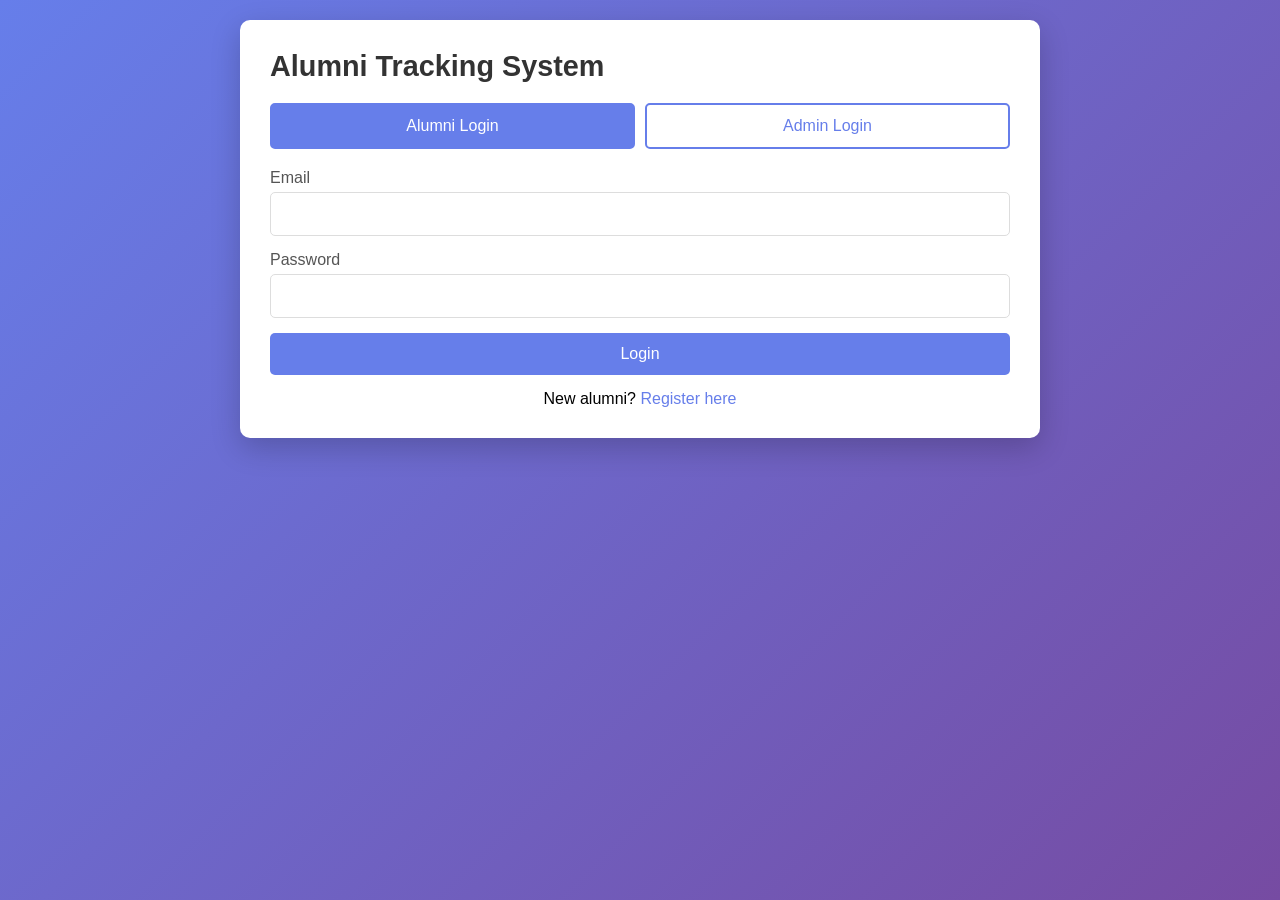
==== frontend/index.html @ 406fd1eb "Initialize project" ====
<!DOCTYPE html>
<html lang="en">
<head>
    <meta charset="UTF-8">
    <meta name="viewport" content="width=device-width, initial-scale=1.0">
    <title>Alumni Tracking System</title>
    <link rel="stylesheet" href="css/styles.css">
</head>
<body>
    <div class="container">
        <div class="card">
            <h1>Alumni Tracking System</h1>
            <div class="tabs">
                <button class="tab-btn active" data-tab="alumni">Alumni Login</button>
                <button class="tab-btn" data-tab="admin">Admin Login</button>
            </div>
            
            <form id="loginForm">
                <div class="form-group">
                    <label for="email">Email</label>
                    <input type="email" id="email" name="email" required>
                </div>
                <div class="form-group">
                    <label for="password">Password</label>
                    <input type="password" id="password" name="password" required>
                </div>
                <button type="submit" class="btn btn-primary">Login</button>
            </form>
            
            <p class="text-center mt-3">
                New alumni? <a href="register.html">Register here</a>
            </p>
        </div>
    </div>
    <script src="js/api.js"></script>
    <script src="js/auth.js"></script>
    <script>
        window.onerror = function(msg, url, line, col, error) {
            console.error('Global error:', msg, 'at line', line);
            alert('JavaScript error: ' + msg);
            return true;
        };
    </script>
</body>
</html>
---- frontend/css/styles.css ----
* {
    margin: 0;
    padding: 0;
    box-sizing: border-box;
}

body {
    font-family: -apple-system, BlinkMacSystemFont, 'Segoe UI', Roboto, Oxygen, Ubuntu, sans-serif;
    background: linear-gradient(135deg, #667eea 0%, #764ba2 100%);
    min-height: 100vh;
    padding: 20px;
}

.container {
    max-width: 800px;
    margin: 0 auto;
}

.card {
    background: white;
    border-radius: 10px;
    padding: 30px;
    box-shadow: 0 10px 30px rgba(0, 0, 0, 0.2);
}

h1 {
    color: #333;
    margin-bottom: 20px;
    font-size: 1.8rem;
}

.header-row {
    display: flex;
    justify-content: space-between;
    align-items: center;
    margin-bottom: 20px;
}

.header-row h1 {
    margin-bottom: 0;
}

.tabs {
    display: flex;
    gap: 10px;
    margin-bottom: 20px;
}

.tab-btn {
    flex: 1;
    padding: 12px;
    border: 2px solid #667eea;
    background: transparent;
    color: #667eea;
    border-radius: 5px;
    cursor: pointer;
    font-size: 1rem;
    transition: all 0.3s ease;
}

.tab-btn.active {
    background: #667eea;
    color: white;
}

.form-group {
    margin-bottom: 15px;
}

label {
    display: block;
    margin-bottom: 5px;
    color: #555;
    font-weight: 500;
}

input, textarea {
    width: 100%;
    padding: 12px;
    border: 1px solid #ddd;
    border-radius: 5px;
    font-size: 1rem;
    transition: border-color 0.3s ease;
}

input:focus, textarea:focus {
    outline: none;
    border-color: #667eea;
}

.btn {
    padding: 12px 24px;
    border: none;
    border-radius: 5px;
    font-size: 1rem;
    cursor: pointer;
    transition: all 0.3s ease;
    width: 100%;
}

.btn-primary {
    background: #667eea;
    color: white;
}

.btn-primary:hover {
    background: #5568d3;
}

.btn-secondary {
    background: #6c757d;
    color: white;
    width: auto;
}

.btn-secondary:hover {
    background: #5a6268;
}

.btn-success {
    background: #28a745;
    color: white;
    padding: 8px 16px;
    width: auto;
}

.btn-success:hover {
    background: #218838;
}

.btn-danger {
    background: #dc3545;
    color: white;
    padding: 8px 16px;
    width: auto;
}

.btn-danger:hover {
    background: #c82333;
}

.btn:disabled {
    opacity: 0.6;
    cursor: not-allowed;
}

.text-center {
    text-align: center;
}

.mt-3 {
    margin-top: 15px;
}

a {
    color: #667eea;
    text-decoration: none;
}

a:hover {
    text-decoration: underline;
}

.alert {
    padding: 12px;
    border-radius: 5px;
    margin-bottom: 15px;
}

.alert-success {
    background: #d4edda;
    color: #155724;
    border: 1px solid #c3e6cb;
}

.alert-error {
    background: #f8d7da;
    color: #721c24;
    border: 1px solid #f5c6cb;
}

table {
    width: 100%;
    border-collapse: collapse;
    margin-top: 20px;
}

th, td {
    padding: 12px;
    text-align: left;
    border-bottom: 1px solid #ddd;
}

th {
    background: #f8f9fa;
    font-weight: 600;
    color: #333;
}

tr:hover {
    background: #f8f9fa;
}

.status-pending {
    color: #ffc107;
    font-weight: 600;
}

.status-approved {
    color: #28a745;
    font-weight: 600;
}

.status-rejected {
    color: #dc3545;
    font-weight: 600;
}

.actions {
    display: flex;
    gap: 8px;
}
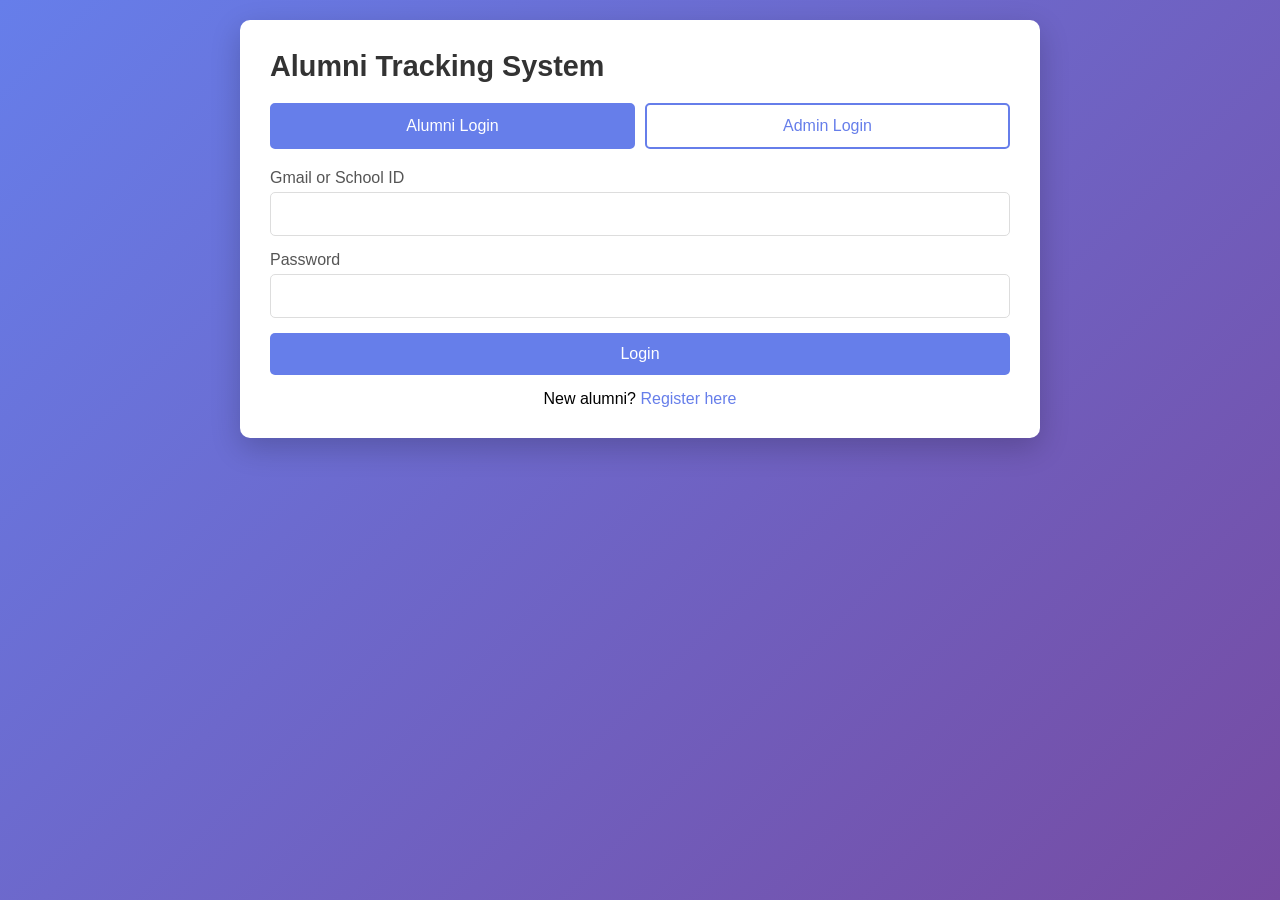
==== commit 661e781c: "added other features" ====
--- a/frontend/index.html
+++ b/frontend/index.html
@@ -17,8 +17,8 @@
             
             <form id="loginForm">
                 <div class="form-group">
-                    <label for="email">Email</label>
-                    <input type="email" id="email" name="email" required>
+                    <label for="email">Gmail or School ID</label>
+                    <input type="text" id="email" name="email" required>
                 </div>
                 <div class="form-group">
                     <label for="password">Password</label>
--- a/frontend/css/styles.css
+++ b/frontend/css/styles.css
@@ -74,7 +74,7 @@
     font-weight: 500;
 }
 
-input, textarea {
+input, textarea, select {
     width: 100%;
     padding: 12px;
     border: 1px solid #ddd;
@@ -83,9 +83,23 @@
     transition: border-color 0.3s ease;
 }
 
-input:focus, textarea:focus {
+input:focus, textarea:focus, select:focus {
     outline: none;
     border-color: #667eea;
+}
+
+.input-with-select {
+    display: flex;
+    gap: 10px;
+}
+
+.input-with-select input {
+    flex: 1;
+}
+
+.input-with-select select {
+    width: 100px;
+    cursor: pointer;
 }
 
 .btn {
@@ -219,4 +233,276 @@
 .actions {
     display: flex;
     gap: 8px;
-}
+    flex-wrap: nowrap;
+    align-items: center;
+}
+
+.table-container {
+    overflow-x: auto;
+    margin-top: 20px;
+}
+
+table {
+    width: 100%;
+    min-width: 900px;
+}
+
+.header {
+    background: white;
+    box-shadow: 0 2px 10px rgba(0, 0, 0, 0.1);
+    position: sticky;
+    top: 0;
+    z-index: 100;
+    margin: -20px -20px 20px -20px;
+    padding: 0 20px;
+}
+
+.header-content {
+    max-width: 1200px;
+    margin: 0 auto;
+    display: flex;
+    justify-content: space-between;
+    align-items: center;
+    height: 60px;
+}
+
+.logo {
+    color: #667eea;
+    font-size: 1.4rem;
+    margin: 0;
+}
+
+.nav {
+    display: flex;
+    align-items: center;
+    gap: 20px;
+}
+
+.nav-link {
+    color: #555;
+    text-decoration: none;
+    padding: 8px 12px;
+    border-radius: 5px;
+    transition: all 0.3s ease;
+}
+
+.nav-link:hover {
+    background: #f0f0f0;
+    text-decoration: none;
+}
+
+.nav-link.active {
+    background: #667eea;
+    color: white;
+}
+
+.main-content {
+    max-width: 1000px;
+}
+
+.welcome-text {
+    color: #666;
+    font-size: 1.1rem;
+    line-height: 1.6;
+}
+
+.profile-card {
+    display: flex;
+    gap: 30px;
+    margin-top: 20px;
+}
+
+.profile-photo {
+    flex-shrink: 0;
+}
+
+.photo-placeholder {
+    width: 180px;
+    height: 180px;
+    border-radius: 10px;
+    background: linear-gradient(135deg, #667eea 0%, #764ba2 100%);
+    display: flex;
+    align-items: center;
+    justify-content: center;
+    color: white;
+    font-size: 1.2rem;
+}
+
+.photo-placeholder.small {
+    width: 80px;
+    height: 80px;
+    font-size: 1rem;
+    border-radius: 50%;
+}
+
+.profile-details {
+    flex: 1;
+}
+
+.detail-row {
+    display: flex;
+    padding: 12px 0;
+    border-bottom: 1px solid #eee;
+}
+
+.detail-row:last-child {
+    border-bottom: none;
+}
+
+.detail-row label {
+    width: 150px;
+    font-weight: 600;
+    color: #333;
+}
+
+.detail-row span {
+    color: #666;
+}
+
+.status-badge {
+    padding: 12px 20px;
+    border-radius: 5px;
+    margin-bottom: 20px;
+    font-weight: 600;
+    text-align: center;
+}
+
+.badge-pending {
+    background: #fff3cd;
+    color: #856404;
+    border: 1px solid #ffeeba;
+}
+
+.badge-approved {
+    background: #d4edda;
+    color: #155724;
+    border: 1px solid #c3e6cb;
+}
+
+.badge-rejected {
+    background: #f8d7da;
+    color: #721c24;
+    border: 1px solid #f5c6cb;
+}
+
+.gallery-subtitle {
+    color: #666;
+    margin-bottom: 20px;
+}
+
+.gallery-grid {
+    display: grid;
+    grid-template-columns: repeat(auto-fill, minmax(250px, 1fr));
+    gap: 20px;
+    margin-top: 20px;
+}
+
+.alumni-card {
+    background: #f8f9fa;
+    border-radius: 10px;
+    padding: 20px;
+    text-align: center;
+    transition: transform 0.3s ease, box-shadow 0.3s ease;
+}
+
+.alumni-card:hover {
+    transform: translateY(-5px);
+    box-shadow: 0 5px 20px rgba(0, 0, 0, 0.1);
+}
+
+.alumni-photo {
+    margin-bottom: 15px;
+}
+
+.alumni-name {
+    color: #333;
+    font-size: 1.1rem;
+    margin-bottom: 5px;
+}
+
+.alumni-course {
+    color: #667eea;
+    font-weight: 600;
+    margin-bottom: 5px;
+}
+
+.alumni-year {
+    color: #888;
+    font-size: 0.9rem;
+    margin-bottom: 10px;
+}
+
+.alumni-work {
+    color: #666;
+    font-size: 0.9rem;
+    line-height: 1.4;
+}
+
+.no-alumni {
+    text-align: center;
+    padding: 40px;
+    color: #888;
+}
+
+.loading, .error {
+    text-align: center;
+    padding: 40px;
+    color: #888;
+}
+
+.error {
+    color: #dc3545;
+}
+
+.btn-sm {
+    padding: 6px 16px;
+    font-size: 0.9rem;
+}
+
+.form-row {
+    display: grid;
+    grid-template-columns: repeat(auto-fit, minmax(150px, 1fr));
+    gap: 15px;
+}
+
+.status-employed {
+    color: #28a745;
+    font-weight: 600;
+}
+
+.status-unemployed {
+    color: #dc3545;
+    font-weight: 600;
+}
+
+@media (max-width: 768px) {
+    .header-content {
+        flex-direction: column;
+        height: auto;
+        padding: 15px 0;
+        gap: 15px;
+    }
+    
+    .nav {
+        flex-wrap: wrap;
+        justify-content: center;
+    }
+    
+    .profile-card {
+        flex-direction: column;
+    }
+    
+    .photo-placeholder {
+        width: 150px;
+        height: 150px;
+    }
+    
+    .detail-row {
+        flex-direction: column;
+    }
+    
+    .detail-row label {
+        width: 100%;
+        margin-bottom: 5px;
+    }
+}
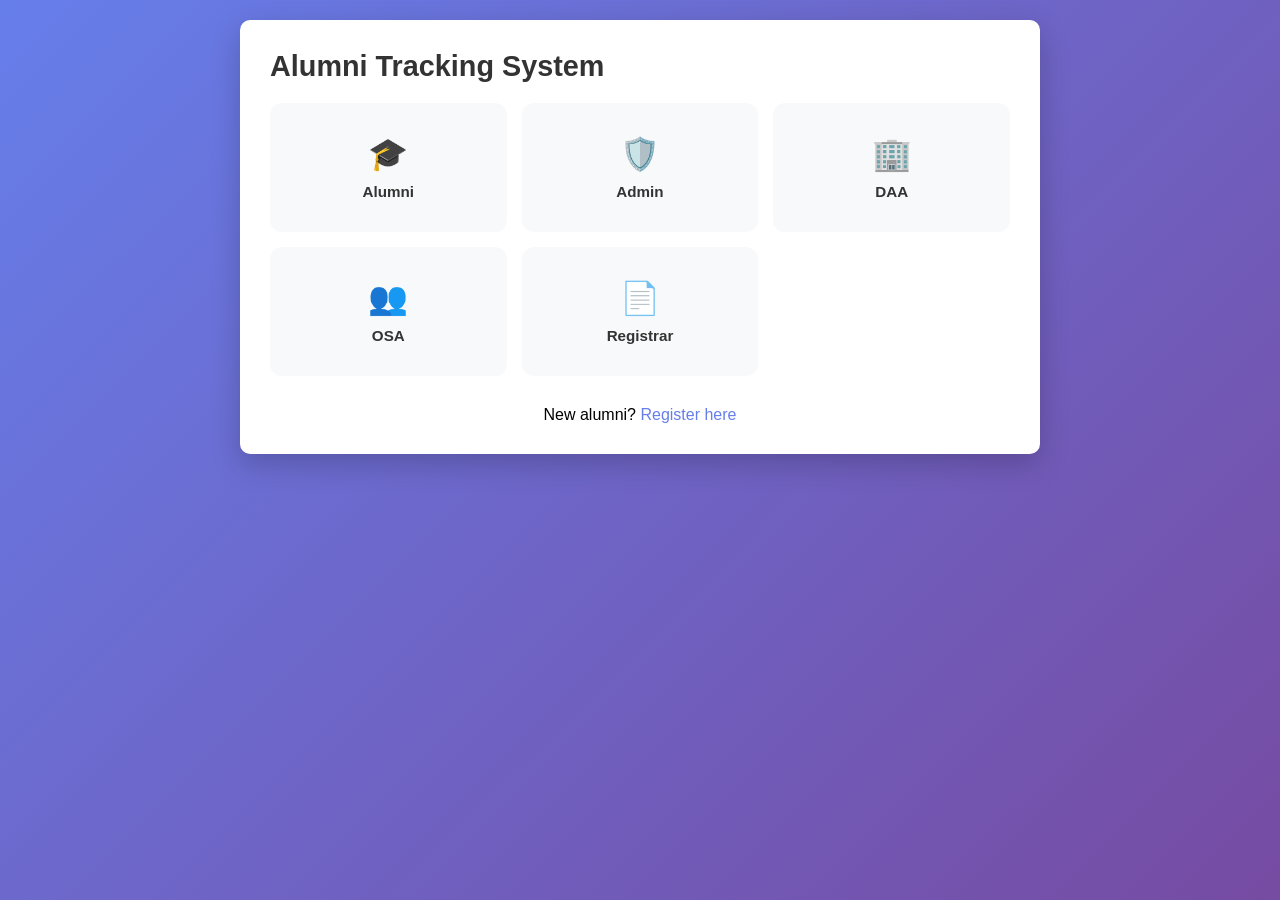
==== commit da0eb813: "login" ====
--- a/frontend/index.html
+++ b/frontend/index.html
@@ -5,29 +5,119 @@
     <meta name="viewport" content="width=device-width, initial-scale=1.0">
     <title>Alumni Tracking System</title>
     <link rel="stylesheet" href="css/styles.css">
+    <style>
+        .role-selection {
+            display: grid;
+            grid-template-columns: repeat(3, 1fr);
+            gap: 15px;
+            margin-bottom: 30px;
+        }
+        @media (max-width: 500px) {
+            .role-selection {
+                grid-template-columns: repeat(2, 1fr);
+            }
+        }
+        .role-card {
+            background: #f8f9fa;
+            border: 2px solid transparent;
+            border-radius: 12px;
+            padding: 30px 15px;
+            text-align: center;
+            cursor: pointer;
+            transition: all 0.3s ease;
+            display: flex;
+            flex-direction: column;
+            align-items: center;
+            justify-content: center;
+            min-height: 120px;
+        }
+        }
+        .role-card:hover {
+            border-color: #667eea;
+            transform: translateY(-3px);
+            box-shadow: 0 5px 15px rgba(0,0,0,0.1);
+        }
+        .role-card.active {
+            border-color: #667eea;
+            background: #f0f4ff;
+        }
+        .role-card .icon {
+            font-size: 2rem;
+            margin-bottom: 10px;
+            display: block;
+        }
+        .role-card .role-name {
+            font-weight: 600;
+            color: #333;
+            font-size: 0.95rem;
+        }
+        .login-section {
+            display: none;
+        }
+        .login-section.visible {
+            display: block;
+        }
+        .back-btn {
+            background: none;
+            border: none;
+            color: #667eea;
+            cursor: pointer;
+            font-size: 0.9rem;
+            margin-bottom: 20px;
+            padding: 0;
+            text-decoration: underline;
+        }
+        .back-btn:hover {
+            color: #5568d3;
+        }
+    </style>
 </head>
 <body>
     <div class="container">
         <div class="card">
             <h1>Alumni Tracking System</h1>
-            <div class="tabs">
-                <button class="tab-btn active" data-tab="alumni">Alumni Login</button>
-                <button class="tab-btn" data-tab="admin">Admin Login</button>
+            
+            <div class="role-selection" id="roleSelection">
+                <div class="role-card" data-role="alumni">
+                    <span class="icon">🎓</span>
+                    <span class="role-name">Alumni</span>
+                </div>
+                <div class="role-card" data-role="admin">
+                    <span class="icon">🛡️</span>
+                    <span class="role-name">Admin</span>
+                </div>
+                <div class="role-card" data-role="daa">
+                    <span class="icon">🏢</span>
+                    <span class="role-name">DAA</span>
+                </div>
+                <div class="role-card" data-role="osa">
+                    <span class="icon">👥</span>
+                    <span class="role-name">OSA</span>
+                </div>
+                <div class="role-card" data-role="registrar">
+                    <span class="icon">📄</span>
+                    <span class="role-name">Registrar</span>
+                </div>
             </div>
             
-            <form id="loginForm">
-                <div class="form-group">
-                    <label for="email">Gmail or School ID</label>
-                    <input type="text" id="email" name="email" required>
-                </div>
-                <div class="form-group">
-                    <label for="password">Password</label>
-                    <input type="password" id="password" name="password" required>
-                </div>
-                <button type="submit" class="btn btn-primary">Login</button>
-            </form>
+            <div class="login-section" id="loginSection">
+                <button class="back-btn" id="backBtn">← Back to role selection</button>
+                <h3 id="loginTitle">Login</h3>
+                
+                <form id="loginForm">
+                    <div class="form-group">
+                        <label for="email">Email or School ID</label>
+                        <input type="text" id="email" name="email" required>
+                    </div>
+                    <div class="form-group">
+                        <label for="password">Password</label>
+                        <input type="password" id="password" name="password" required>
+                    </div>
+                    <button type="submit" class="btn btn-primary">Login</button>
+                </form>
+            </div>
             
-            <p class="text-center mt-3">
+            <p class="text-center mt-3" id="registerLink">
                 New alumni? <a href="register.html">Register here</a>
             </p>
         </div>
@@ -35,11 +125,16 @@
     <script src="js/api.js"></script>
     <script src="js/auth.js"></script>
     <script>
-        window.onerror = function(msg, url, line, col, error) {
-            console.error('Global error:', msg, 'at line', line);
-            alert('JavaScript error: ' + msg);
-            return true;
-        };
+        document.addEventListener('DOMContentLoaded', () => {
+            if (auth.isAuthenticated()) {
+                const user = auth.getUser();
+                if (user.role === 'admin') {
+                    window.location.href = 'admin-home.html';
+                } else {
+                    window.location.href = 'home.html';
+                }
+            }
+        });
     </script>
 </body>
 </html>
--- a/frontend/css/styles.css
+++ b/frontend/css/styles.css
@@ -506,3 +506,202 @@
         margin-bottom: 5px;
     }
 }
+
+.hamburger-btn {
+    display: block;
+    background: none;
+    border: none;
+    cursor: pointer;
+    padding: 8px;
+    margin-right: 15px;
+}
+
+.hamburger-btn span {
+    display: block;
+    width: 25px;
+    height: 3px;
+    background: #333;
+    margin: 5px 0;
+    border-radius: 2px;
+    transition: all 0.3s;
+}
+
+.sidebar {
+    position: fixed;
+    top: 0;
+    left: -280px;
+    width: 280px;
+    height: 100vh;
+    background: white;
+    box-shadow: 2px 0 15px rgba(0,0,0,0.15);
+    z-index: 200;
+    transition: left 0.3s ease;
+    display: flex;
+    flex-direction: column;
+}
+
+.sidebar.active {
+    left: 0;
+}
+
+.sidebar-overlay {
+    position: fixed;
+    top: 0;
+    left: 0;
+    width: 100%;
+    height: 100%;
+    background: rgba(0,0,0,0.5);
+    z-index: 150;
+    display: none;
+}
+
+.sidebar-overlay.active {
+    display: block;
+}
+
+.sidebar-header {
+    padding: 20px;
+    border-bottom: 1px solid #eee;
+    display: flex;
+    justify-content: space-between;
+    align-items: center;
+}
+
+.sidebar-header h2 {
+    color: #333;
+    font-size: 1.2rem;
+    margin: 0;
+}
+
+.close-sidebar {
+    background: none;
+    border: none;
+    font-size: 1.5rem;
+    cursor: pointer;
+    color: #666;
+    padding: 0;
+    line-height: 1;
+}
+
+.sidebar-content {
+    flex: 1;
+    padding: 20px;
+    overflow-y: auto;
+}
+
+.sidebar-profile {
+    text-align: center;
+    padding: 15px;
+    background: #f8f9fa;
+    border-radius: 10px;
+    margin-bottom: 20px;
+}
+
+.sidebar-avatar {
+    width: 60px;
+    height: 60px;
+    background: linear-gradient(135deg, #667eea 0%, #764ba2 100%);
+    border-radius: 50%;
+    display: flex;
+    align-items: center;
+    justify-content: center;
+    color: white;
+    font-size: 1.5rem;
+    font-weight: bold;
+    margin: 0 auto 10px;
+}
+
+.sidebar-profile-name {
+    color: #333;
+    font-weight: 600;
+    margin-bottom: 5px;
+}
+
+.sidebar-profile-id {
+    color: #666;
+    font-size: 0.85rem;
+}
+
+.sidebar-menu {
+    list-style: none;
+    padding: 0;
+    margin: 0;
+}
+
+.sidebar-menu li {
+    margin-bottom: 5px;
+}
+
+.sidebar-menu a {
+    display: block;
+    padding: 12px 15px;
+    color: #333;
+    text-decoration: none;
+    border-radius: 8px;
+    transition: all 0.3s;
+    font-weight: 500;
+}
+
+.sidebar-menu a:hover {
+    background: #f0f4ff;
+    color: #667eea;
+}
+
+.sidebar-menu a.active {
+    background: #667eea;
+    color: white;
+}
+
+.sidebar-section {
+    margin-bottom: 20px;
+    padding-top: 15px;
+    border-top: 1px solid #eee;
+}
+
+.sidebar-section-title {
+    color: #888;
+    font-size: 0.75rem;
+    text-transform: uppercase;
+    letter-spacing: 1px;
+    margin-bottom: 10px;
+    padding-left: 15px;
+}
+
+.navbar-left {
+    display: flex;
+    align-items: center;
+}
+
+.sidebar-utility-btn {
+    display: flex;
+    align-items: center;
+    gap: 12px;
+    width: 100%;
+    padding: 12px 15px;
+    background: none;
+    border: none;
+    border-radius: 8px;
+    color: #333;
+    font-size: 0.95rem;
+    font-weight: 500;
+    cursor: pointer;
+    transition: all 0.3s;
+    text-align: left;
+}
+
+.sidebar-utility-btn:hover {
+    background: #f0f4ff;
+    color: #667eea;
+}
+
+.sidebar-utility-btn .icon {
+    font-size: 1.1rem;
+    width: 24px;
+    text-align: center;
+}
+
+@media (max-width: 768px) {
+    .navbar > ul {
+        display: none;
+    }
+}
